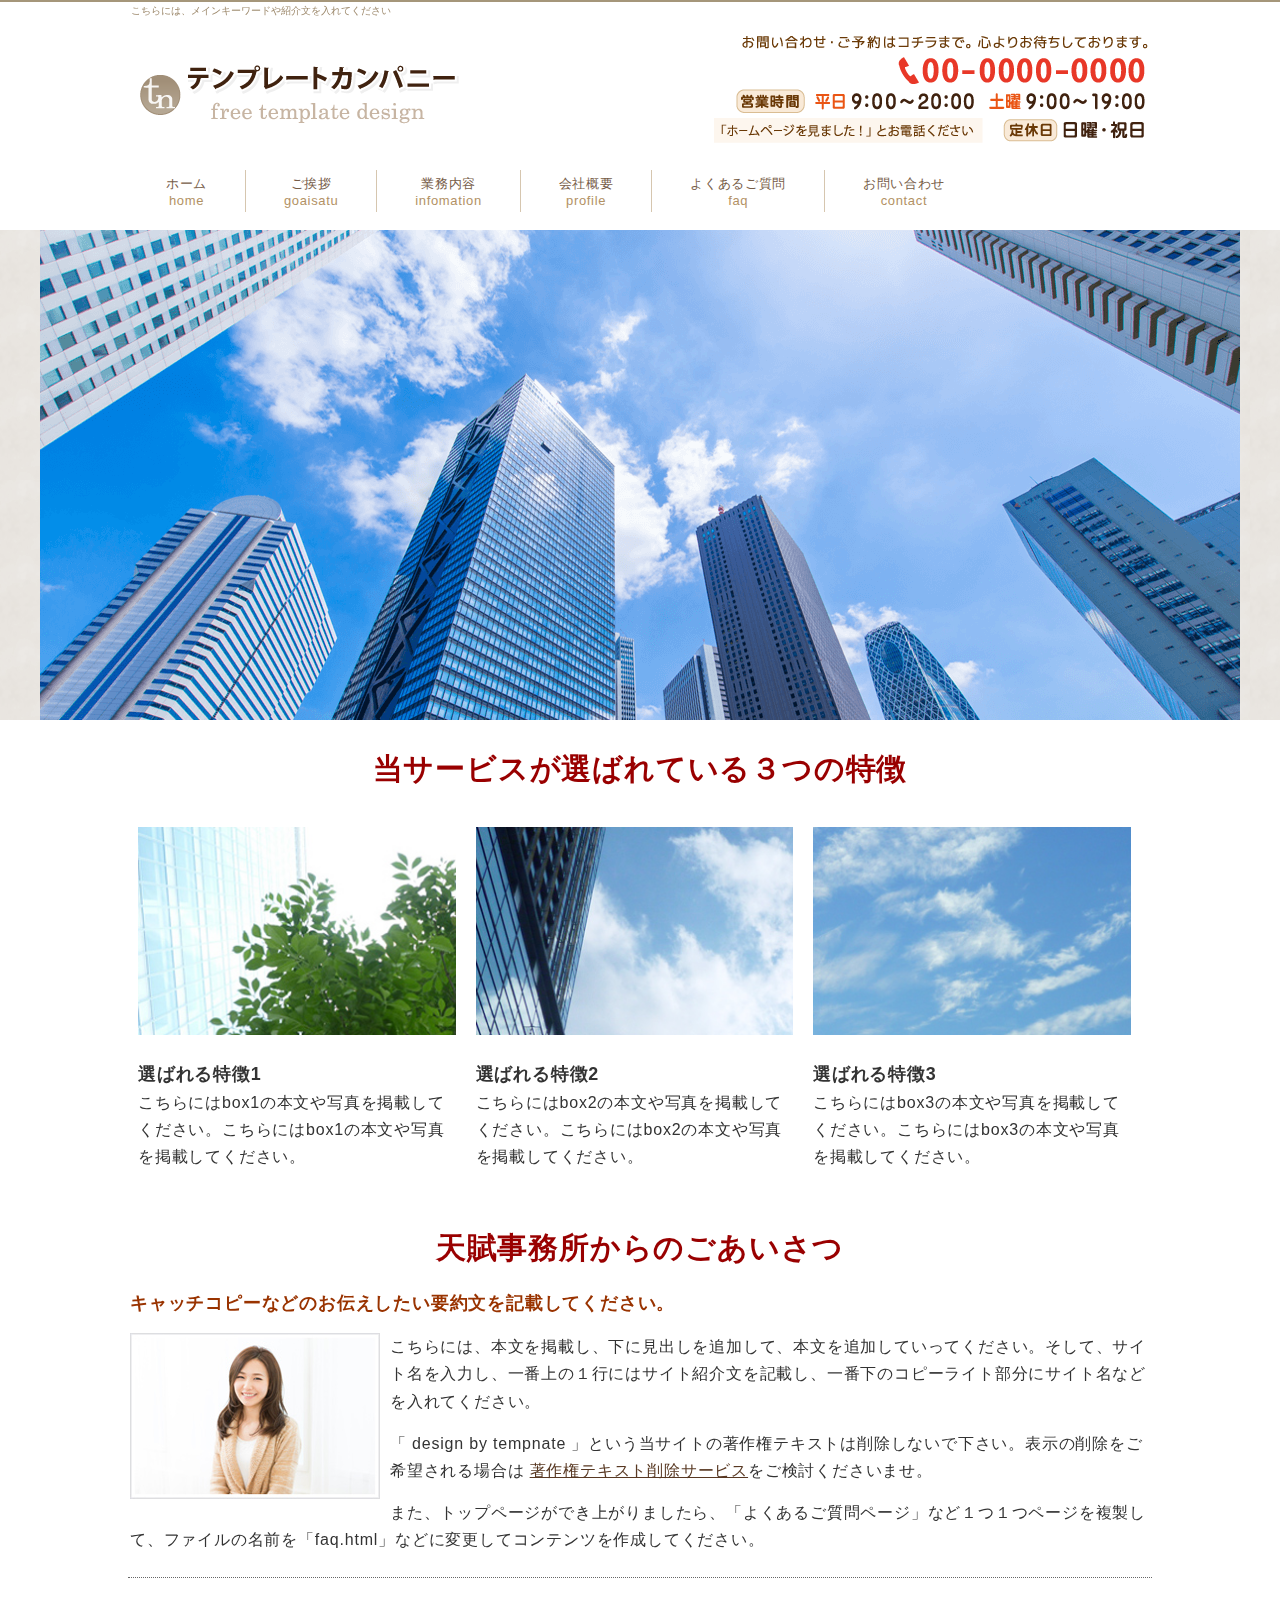
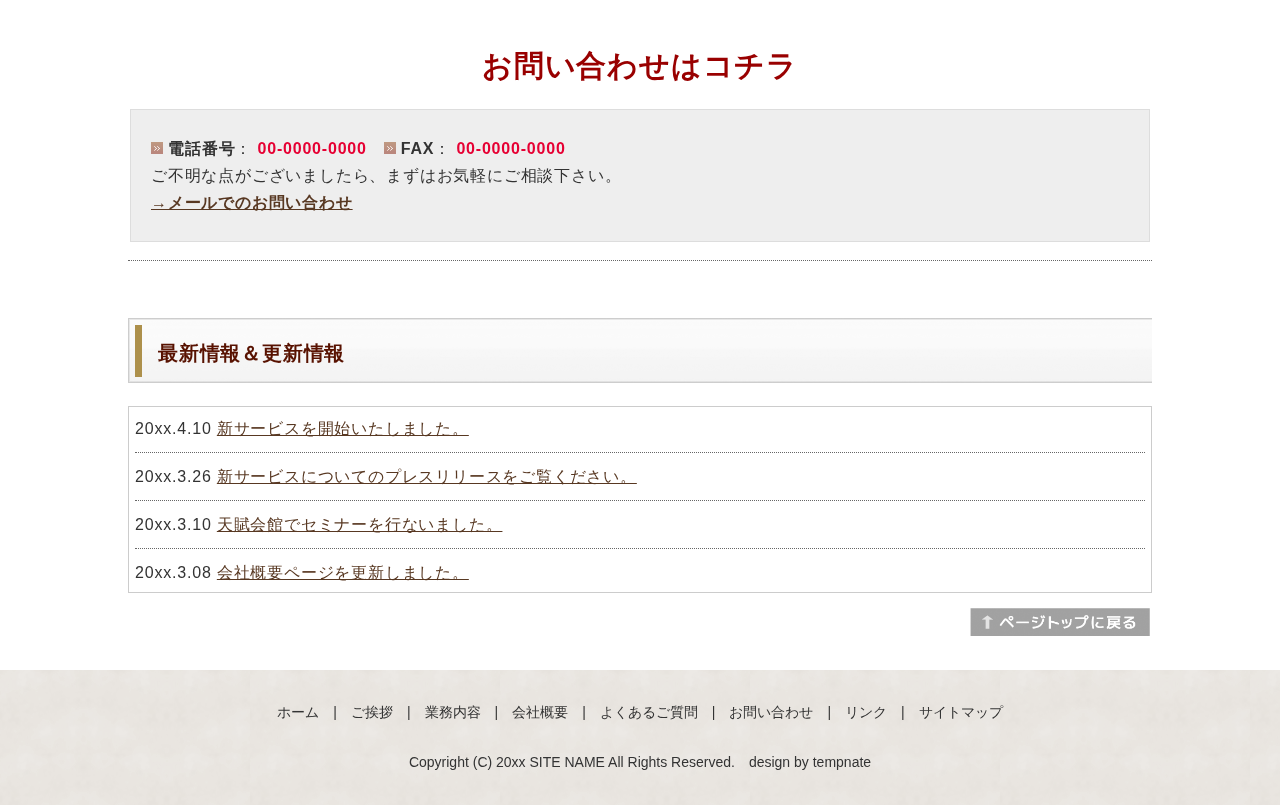
==== index.html @ eab0734a "初期状態" ====
<!DOCTYPE HTML>
<html lang="ja">
<head>
<meta charset="utf-8">
<meta http-equiv="X-UA-Compatible" content="IE=edge">
<title>ホームページ・タイトル</title>
<meta name="viewport" content="width=device-width">
<meta name="keywords" content="キーワード">
<meta name="description" content="紹介文">
<link rel="stylesheet" href="css/sp.css">
<link rel="stylesheet" href="css/pc.css">
<!--[if lt IE 9]>
<script src="js/html5.js"></script>
<script src="js/css3-mediaqueries.js"></script>
<![endif]-->

</head>

<body>

<!-- メイン -->

<div id="main">


<!-- ヘッダー -->

<div id="header">

<h1>こちらには、メインキーワードや紹介文を入れてください</h1>

  <div id="header_inner">
   <div id="h_logo"><h2><a href="index.html"><img src="img/logo.png" alt="サイト・タイトル"></a></h2></div>
   <div id="h_info"><img src="img/tel_img.png" alt="information"></div>
  </div>

</div>

<div id="header-menu">
  <ul class="clearfix">
    <li class="home"><a href="index.html">ホーム<br /><span class="sub">home</span></a></li>
    <li><a href="goaisatu.html">ご挨拶<br /><span class="sub">goaisatu</span></a></li>
    <li><a href="information.html">業務内容<br /><span class="sub">infomation</span></a></li>
    <li><a href="profile.html">会社概要<br /><span class="sub">profile</span></a></li>
    <li><a href="faq.html">よくあるご質問<br /><span class="sub">faq</span></a></li>
    <li><a href="contact.html">お問い合わせ<br /><span class="sub">contact</span></a></li>
   </ul>
</div>


<!-- メイン画像 ここから -->
<div id="header-img">
<img src="img/head_img.png" alt="head_img" class="main_photo">
</div>
<!-- メイン画像 ここまで -->




<!-- ヘッダー終わり -->


<!-- コンテンツ -->

<!-- メインコンテンツ -->

<div id="container">
  <div id="contents">




<h2>当サービスが選ばれている３つの特徴</h2>




<!-- ３コンテンツ・ボックス ここから -->

<div class="box">

 <div class="box1">
<p><img src="img/point01.jpg" alt="point01"></p>
<p><span class="b_big">選ばれる特徴1</span><br>
こちらにはbox1の本文や写真を掲載してください。こちらにはbox1の本文や写真を掲載してください。</p>
 </div>

 <div class="box2">
<p><img src="img/point02.jpg" alt="point02"></p>
<p><span class="b_big">選ばれる特徴2</span><br>
こちらにはbox2の本文や写真を掲載してください。こちらにはbox2の本文や写真を掲載してください。</p>
 </div>

 <div class="box3">
<p><img src="img/point03.jpg" alt="point03"></p>
<p><span class="b_big">選ばれる特徴3</span><br>
こちらにはbox3の本文や写真を掲載してください。こちらにはbox3の本文や写真を掲載してください。</p>
 </div>

</div>

<!-- ３コンテンツ・ボックス ここまで -->

<br>










<h2>天賦事務所からのごあいさつ</h2>


<p><span class="brown_big">キャッチコピーなどのお伝えしたい要約文を記載してください。</span></p>

<p><img class="picture" src="img/photo_01.jpg" alt="photo">
こちらには、本文を掲載し、下に見出しを追加して、本文を追加していってください。そして、サイト名を入力し、一番上の１行にはサイト紹介文を記載し、一番下のコピーライト部分にサイト名などを入れてください。</p>

<p>「 design by tempnate 」という当サイトの著作権テキストは削除しないで下さい。表示の削除をご希望される場合は <a href="http://tempnate.com/tinyd0+index.id+5.htm" rel="nofollow" target="_blank">著作権テキスト削除サービス</a>をご検討くださいませ。</p>

<p>また、トップページができ上がりましたら、「よくあるご質問ページ」など１つ１つページを複製して、ファイルの名前を「faq.html」などに変更してコンテンツを作成してください。<br class="clear"></p>

<hr class="line">

<p>&nbsp;</p>












<h2>お問い合わせはコチラ</h2>

<div class="gray_bg_contact">

<p><img src="img/icon.gif" alt="icon"> <b>電話番号</b>： <span class="red_b">00-0000-0000</span>　<img src="img/icon.gif" alt="icon"> 

<b>FAX</b>： <span class="red_b">00-0000-0000</span><br>
ご不明な点がございましたら、まずはお気軽にご相談下さい。<br>
<b><a href="contact.html">→メールでのお問い合わせ</a></b></p>

</div>

<hr class="line">

<p>&nbsp;</p>










<h2 class="page_title">最新情報＆更新情報</h2>

<div id="news">
20xx.4.10 <a href="#">新サービスを開始いたしました。</a><br>
<hr class="line">
20xx.3.26 <a href="#">新サービスについてのプレスリリースをご覧ください。</a><br>
<hr class="line">
20xx.3.10 <a href="#">天賦会館でセミナーを行ないました。</a><br>
<hr class="line">
20xx.3.08 <a href="#">会社概要ページを更新しました。</a><br>
<hr class="line">
</div>







<p class="back"><a href="#header"><img class="scroll" src="img/pagetop.png" alt="ページトップに戻る"></a></p>


  </div>

<!-- メインコンテンツ終わり -->

</div>

<!-- コンテンツ終わり -->

<!-- フッター -->

<div id="footer">
<a href="index.html">ホーム</a>　|　<a href="goaisatu.html">ご挨拶</a>　|　<a href="information.html">業務内容</a>　|　<a href="profile.html">会社概要</a>　|　<a href="faq.html">よくあるご質問</a>　|　<a href="contact.html">お問い合わせ</a>　|　<a href="link.html">リンク</a>　|　<a href="sitemap.html">サイトマップ</a>
<br>
<br>
Copyright (C) 20xx SITE NAME All Rights Reserved.　design by <a href="http://tempnate.com/" target="_blank">tempnate</a>
</div>

<!-- フッター終わり -->

</div>

<!-- メイン終わり -->

</body>
</html>
---- css/sp.css ----
@charset "UTF-8";


/*---------------------------- 共通部分 ----------------------------*/

html, body, header, nav, article, section, aside, footer,
div, span, p, h1, h2, h3, h4,
ul, ol, li, dl, dt, dd,
table, tr, th, td, tbody, thead, tfoot {
  margin: 0;
  padding: 0;
}

header, nav, article, section, aside, footer {
  display: block;
}

ol, ul {
  list-style: none;
}

img {
  max-width: 100%;
  height: auto;
  border: 0;
}

a:link {
  color: #583822;
}

a:visited {
  color: #583822;
}

a:hover {
  color: #765c47;
}

p {
  margin: 15px 0 15px 0;
  line-height: 1.7;
  letter-spacing: 0.05em;
}




/*---------------------------- スマートフォン向けのスタイル ----------------------------*/
@media only screen and (max-width: 679px) {


/*---------------------------- ページ全体の指定 ----------------------------*/

body {
  width: 100%;
  font: 87.5% 'ヒラギノ角ゴ pro W3', "Hiragino KaKu Gothic Pro", "メイリオ", Meiryo, Osaka, sans-serif;
  color: #333333;
  letter-spacing: 0.05em;
  -webkit-text-size-adjust: 100%;
}


/*---------- メイン ----------*/

#main {
  background-color: #ffffff;
}


/*---------- ヘッダー ----------*/

#header {
  width: 100%;
  height: auto;
  padding: 0 0 4px 0;
  line-height: 1.6;
}

#header h1 {
  display: none;
}


/*---------- ヘッダー内 ----------*/

#header #header_inner {
  margin: 0;
  padding: 2px;  /*-- 余白 --*/
  background-image: url(../img/back.png);  /*-- 背景色 --*/
}


/*----- 左 logo -----*/

#h_logo {
  width: 100%;
  padding: 0;
  text-align: center;
  color: #666666;
}

#h_logo h2 {
  padding: 4px 0 0 0;  /*-- logo 位置 --*/
  margin: 0;
}

#h_logo img {
  max-width: 80%;
  height: auto;
}

#h_logo a {
  color: #666666 !important;
  text-decoration: none;
  font-size: 1em;
}

#h_logo a:hover {
  color: #888888 !important;
  text-decoration: underline;
  font-size: 1em;
}


/*----- 右 info -----*/

#h_info {
  padding: 0 4px 4px 4px;
  text-align: center;
  border: 2px solid #f5f1ea;
}

#h_info p {
  line-height: 1.0;
}

#h_info a {
  color: #c9171e !important;
  text-decoration: none;
}

#h_info .tel {
  font-size: 1.21em;
  color: #c9171e;
  line-height: 1.0;
  font-weight: bold;
}

#h_info .tel a {
  font-size: 1.21em;
  color: #c9171e;
  line-height: 1.0;
  font-weight: bold;
}


/*---------- ヘッダーメニュー ----------*/

#header-menu {
  margin: 0 1px 4px 1px;
  border-top: 1px solid #d7d2c7;
  border-right: 1px solid #d7d2c7;
}

#header-menu ul {
  padding: 0;
}

#header-menu ul li {
  width: 50%;
  margin: 0;
  padding: 0;
  float: left;
  list-style: none;
  text-align: center;
}

#header-menu li a {
  width: 99.6%;
  font-size: 0.75em;
  padding: 10px 0 10px 0;
  display: block;
  line-height: 1.2;
  letter-spacing: 0.05em;
  color: #765c47 !important;
  text-decoration: none;
  border-left: 1px solid #d7d2c7;
  border-bottom: 1px solid #d7d2c7;
  background: #e2d0ab url(../img/head_menu_back_abase.gif) repeat-x;
}

#header-menu li a:hover {
  color: #765c47 !important;
  display: block;
  text-decoration: none;
  background: #f7f4ec url(../img/head_menu_back_hover.gif) repeat-x;
}

#header-menu li.home a {
  border-bottom: 1px solid #d7d2c7;
}

#header-menu span.sub {
  display: none;
}

.clearfix:after {
  content: "";
  display: block;
  clear: both;
  height: 0; 
  visibility: hidden;
}


/*---------- SP電話ボタン ----------*/

.phone p {
  line-height: 1.7;
}

.phone a {
  color: #c9171e !important;
  text-decoration: none;
}

span.tel {
  font-size: 1.42em;
  color: #c9171e;
  line-height: 1.6;
  font-weight: bold;
}


/*---------- メイン画像 ----------*/

#header-img {
  width: 100%;
  height: auto;
  margin: 10px 0 10px 0;
}

.main_photo {
  display: block;
  margin: 0 auto 0 auto;
}


/*---------- メインコンテンツ ----------*/

#container {
  padding: 0;
}


/*---------- コンテンツ ----------*/

#contents {
  padding: 13px 6px 25px 6px;
  font-size: 1em;
}

.article {
  margin: 0;
  padding: 0;
}

.section {
  margin: 0 0 20px 0;
  padding: 0 0 5px 0;
}

#contents #pannavi {
  margin: 0 0 5px 0;
  padding: 0 0 8px 0;
  font-size: 0.92em;
}

#contents h2 {
  height: auto !important;
  margin: 0 0 10px 0;
  padding: 13px 0 8px 16px;
  font-size: 18px;
  color: #54351f;
  border-top: solid 1px #a48b78;
  border-right: solid 2px #a48b78;
  border-bottom: solid 4px #8c826c;
  border-left: solid 2px #a48b78;
  background-image: none;
  background-color: #fffffe;
}


#contents h2.txt {
  margin: 0 0 7px 0;
  padding: 0;
  border: none;
  font-size: 1.28em;
  color: #54351f;
  background: none;
}

#contents h2.txt2 {
  margin: 0 0 7px 0;
  padding: 0;
  border: none;
  font-size: 1.28em;
  color: #54351f;
  background: none;
}

#contents h2.page_title {
  height: auto !important;
  margin: 0 0 18px 0;
  padding: 16px 0 12px 20px;
  line-height: 1.6;
  font-size: 20px;
  color: #581201;
  border-top: solid 1px #a48b78;
  border-right: solid 2px #a48b78;
  border-bottom: solid 2px #a48b78;
  border-left: solid 7px #a48b78;
  background-image: none;
  background-color: #fdfbf7;
}

#contents h2.white {
  height: auto;
  margin: 0 0 5px 0;
  padding: 5px 0 0 0;
  font-size: 20px;
  color: #990000;
  text-align: center;
  border: none;
  background: none;
}

#contents h3 {
  margin: 12px 3px 10px 3px;
  padding: 12px 10px 6px 12px;
  line-height: 1.6;
  font-size: 1.28em;
  color: #662200;
  border-top: solid 1px #dddddd;
  border-right: solid 1px #dddddd;
  border-bottom: solid 1px #966934;
  border-left: solid 5px #966934;
  background-color: #f9f2d5;
}


#contents h3.beta {
  margin: 12px 3px 10px 3px;
  padding: 10px 10px 8px 13px;
  line-height: 1.6;
  font-size: 1.28em;
  color: #fffffc;
  border-top: solid 1px #c85d15;
  border-right: solid 1px #c85d15;
  border-bottom: solid 1px #c85d15;
  border-left: solid 5px #c85d15;
  background: url(../img/h3_beta.gif) repeat-x;
}

#contents h3.point {
  margin: 10px 0 10px 0;
  padding: 8px 10px 6px 10px;
  line-height: 1.4;
  font-size: 1.28em;
  color: #e85922;
  border-top: solid 1px #888888;
  border-right: none;
  border-bottom: solid 4px #663300;
  border-left: none;
  background-image: url(../img/h3_point.gif) ;
}

#contents h3.gold,
#contents h3.gold02 {
  margin: 12px 3px 10px 3px;
  padding: 13px 10px 9px 16px;
  line-height: 1.6;
  font-size: 1.28em;
  color: #662200;
  border: none;
  background-image: none;
  background-color: #f1e7d1;
}

#contents h3.gray,
#contents h3.gray02 {
  margin: 12px 3px 10px 3px;
  padding: 13px 10px 9px 16px;
  line-height: 1.6;
  font-size: 1.28em;
  color: #662200;
  border: solid 1px #d9d1d1;
  background-image: none;
  background-color: #f1ecec;
}

#contents p {
  padding-right: 2px;
  padding-left: 2px;
  line-height: 1.6;
}


/*---------- ３コンテンツ・ボックス ----------*/

.box {
  width: 100%;
  text-align: center;
  margin: 0 auto 0 auto;
}

.box:after {
  content: "";
  display: block;
  clear: both;
}

.box1 {
  width: auto;
  padding: 4px;
  margin: 4px;
}

.box2 {
  width: auto;
  padding: 4px;
  margin: 4px;
}

.box3 {
  width: auto;
  padding: 4px;
  margin: 4px;
}


/*---------- 画像の回り込み ----------*/

img.picture {
  display: block;
  clear: both;
  margin: 20px auto 20px auto;
}

img.picture_r {
  display: block;
  clear: both;
  margin: 20px auto 20px auto;
}


/*---------- 表（テーブル） ----------*/

table.t01 {
  border: solid 1px #bbbbbb;
  border-collapse: collapse;
  padding: 4px;
}

td.t01 {
  padding: 4px;
  border: solid 1px #bbbbbb;
  border-collapse: collapse;
}

td.head {
  padding: 9px 6px 6px 15px;
  border: solid 1px #cccccc;
  border-collapse: collapse;
  background-image: url(../img/main_block_bg.gif);
}

td.t00 {
  padding: 4px;
}


table.table_line {
  width: 100%;
  border-collapse: collapse;
  border: solid 1px #bbbbbb;
  padding : 8px 4px 8px 4px;
}

td.table_head {
  border-collapse: collapse;
  border: solid 1px #bbbbbb;
  padding : 12px 8px 12px 8px;
  background-color: #fff8e3;
  width: 80px;
}

td.table_left {
  border-collapse: collapse;
  border: solid 1px #bbbbbb;
  padding : 8px 4px 8px 4px;
  background-color: #fff8e3;
  width: 30%;
}

td.table_right {
  border-collapse: collapse;
  border: solid 1px #bbbbbb;
  padding : 8px 4px 8px 4px;
  background-color: #ffffff;
  width: 70%;
}

td.table_line {
  width: auto;
  border-collapse: collapse;
  border: solid 1px #bbbbbb;
  padding: 12px 8px 12px 8px;
}


/*---------- 動画 ----------*/

.movie {
  position: relative;
  padding-bottom: 56.25%;
  padding-top: 30px;
  height: 0;
  overflow: hidden;
  margin-top: 20px;
  margin-bottom: 20px;
}

.movie iframe {
  position: absolute;
  top: 0;
  left: 0;
  width: 100%;
  height: 100%;
}


/*---------- Googleマップ ----------*/

.map {
  position: relative;
  padding-bottom: 75%; 
  height: 0;
  overflow: hidden;
}

.map iframe {
  position: absolute;
  top: 0;
  left: 0;
  padding: 6%;
  width: 88% !important;
  height: 100% !important;
}


/*---------- フッター ----------*/

#footer {
  width: auto;
  padding: 20px 10px 20px 10px;
  color: #333333;
  line-height: 1.7;
  text-align: center;
  background-color: #e8e4df;
}

#footer p {
  padding: 10px;
  color: #555555;
}

#footer a {
  color: #555555 !important;
}

#footer a:hover {
  color: #777777 !important;
}

#footer a:visited {
  color: #555555;
}

#footer small {
  padding: 10px;
  font-size: 0.92em;
  color: #555555;
}

#footer small a {
  color: #555555 !important;
  text-decoration: none;
}

#footer small a:hover {
  color: #777777 !important;
  text-decoration: underline;
}

#footer small a:visited {
  color: #555555;
  text-decoration: none;
}

}
---- css/pc.css ----
@charset "UTF-8";


/*---------------------------- PC向けのスタイル ----------------------------*/
@media print, screen and (min-width: 680px) {


/*---------- ページ全体の指定 ----------*/

body {
  width: 100%;
  font-family: "ヒラギノ角ゴ Pro W3", "Hiragino Kaku Gothic Pro", "メイリオ", Meiryo, Osaka, "MS P ゴシック", "MS P Gothic", sans-Serif;
  margin: 0;
  padding: 0;
  font-size: 16px;
  color: #333333;
  background-color: #ffffff;
  -webkit-text-size-adjust: none;
}

.img_a {
  display: block;
}

.img_b {
  display: none;
}


/*---------- メイン ----------*/

#main {
  width: 100%;
  overflow: hidden;
  margin: 0 auto 0 auto;
  padding: 0;
  text-align: center;
  background-color: #ffffff;
}


/*---------- ヘッダー ----------*/

#header {
  width: 100%;
  margin: 0 auto 0 auto;
  border-top: solid 2px #a5967a;
}

#header h1 {
  margin: 0 auto 0 auto;
  width: 1024px;
  padding: 2px 0 0 5px;
  font-weight: normal;
  text-align: left;
  font-size: 10px;
  color: #9d896c;
}


/*---------- ヘッダー内 ----------*/

#header #header_inner {
  width: 1024px;
  height: 130px;  /*-- 高さ --*/
  padding: 4px 0 4px 0;  /*-- 余白 --*/
  margin: 0 auto 0 auto;
}


/*----- 左 logo -----*/

#h_logo {
  padding: 0;
  text-align: left;
  font-size: 14px;
  color: #444444;
  line-height: 1.5;
  text-decoration: none;
  float: left;
}

#h_logo h2 {
  margin: 0;
  padding: 24px 0 0 0px;  /*-- logo 位置 --*/
  text-align: left;
  font-size: 20px;
  color: #444444;
  letter-spacing: 0.05em;
}

#h_logo a {
  font-size: 22px;
  color: #666666;
  text-decoration: none;
}

#h_logo a:hover {
  font-size: 22px;
  color: #888888;
  text-decoration: none;
}


/*----- 右 info -----*/

#h_info{
  margin: 0;
  padding: 8px 0 0 0;  /*-- info画像 位置 --*/
  text-align: right;
  font-size: 16px;
  color: #555555;
  line-height: 1.8;
  text-decoration: none;
  float: right;
}

#h_info p{
  margin: 0;
  padding: 3px;
  text-align: left;
  font-size: 14px;
  color: #444444;
  letter-spacing: 0.05em;
}

#h_info a{
  font-size: 13px;
  color: #333333;
  text-decoration: none;
}

#h_info a:hover{
  font-size: 13px;
  color: #666666;
  text-decoration: none;
}

span.tel {
  font-size: 1.42em;
  color: #c9171e;
  line-height: 1.6;
  font-weight: bold;
}


/*---------- ヘッダーメニュー ----------*/

#header-menu {
  clear: both;
  width: 100%;
  margin: 6px 0 0 0;
  padding: 0;
  height: 56px;
  text-align: left;
}

#header-menu ul {
  width: 1024px;
  text-align: left;
  margin: 0 auto 0 auto;
  padding: 0;
}

#header-menu li {
  display: inline;
  list-style-type: none;
  float: left;
  color: #ffffff;
}

#header-menu li a {
  font-size: 13px;
  color: #765c47;
  text-align: center;
  display: block;
  line-height: 1.3;
  letter-spacing: 0.05em;
  border-left: solid 1px #d6c6af;
  text-decoration: none;
  margin-top: 8px;
  padding: 6px 38px 2px 38px;
}

#header-menu li a:hover {
  color: #765c47;
  background-color: #f7f4ec;
}

#header-menu li.home a {
  padding: 6px 38px 2px 38px;
  border-left: none;
}

#header-menu span.sub {
  color: #b29164;
}

.clearfix:after {
  content: "";
  display: block;
  clear: both;
  height: 0; 
  visibility: hidden;
}


/*---------- SP電話ボタン ----------*/

.phone {
  display: none;
}


/*---------- メイン画像 ----------*/

#header-img {
  width: 100%;
  margin: 12px 0 12px 0;
  text-align: center;
  background-image: url(../img/head_img_bg.png);
}

.main_photo {
  display: block;
  margin: 0 auto 0 auto;
}


/*---------- コンテンツ ----------*/

#container {
  width: 1024px;
  margin: 0 auto 0 auto;
  overflow: hidden;
  padding: 6px 0 10px 0;
}


/*---------- メインコンテンツ ----------*/

#contents {
  float: right;
  margin: 0;
  padding: 0;
  font-size: 16px;
  width: 1024px;
  letter-spacing: 0.05em;
  text-align: left;
  line-height: 1.7;
}

#contents #pannavi {
  margin: 0 0 6px 0;
  padding: 0 0 8px 0;
  font-size: 15px;
}

#contents #pannavi a {
  font-size: 15px;
}

#contents h2 {
  height: auto;
  margin: 0 0 14px 0;
  padding: 5px 0 0 0;
  font-size: 30px;
  color: #990000;
  text-align: center;
}

#contents h2.page_title {
  margin: 0 0 18px 0;
  padding: 18px 0 18px 30px !important;
  line-height: 1.7;
  font-size: 20px;
  color: #581201;
  border: none;
  text-align: left;
  background-image: url(../img/page_title.gif);
  background-repeat: no-repeat;
}

#contents h2.txt {
  height: auto;
  margin: 0 0 7px 0;
  padding: 0;
  border: none;
  font-size: 16px;
  color: #54351f;
  background: none;
}

#contents h3 {
  margin: 12px 3px 10px 3px;
  padding: 15px 10px 10px 18px;
  line-height: 1.4;
  font-size: 17px;
  color: #54351f;
  border-top: solid 1px #dddddd;
  border-right: solid 1px #dddddd;
  border-bottom: solid 1px #966934;
  border-left: solid 5px #966934;
  background-color: #f9f2d5;
}

#contents h3.beta {
  margin: 12px 2px 10px 2px;
  padding: 14px 10px 12px 16px;
  line-height: 1.4;
  font-size: 18px;
  color: #fffffc;
  border: none;
  background-image: url(../img/h3_beta.gif);
  background-repeat: no-repeat;
}

#contents h3.point {
  margin: 10px 0 10px 0;
  padding: 10px 10px 8px 10px;
  line-height: 1.4;
  font-size: 18px;
  color: #882200;
  border-top: solid 1px #999999;
  border-right: solid 1px #bbbbbb;
  border-bottom: solid 4px #663300;
  border-left: solid 1px #bbbbbb;
  background-image: url(../img/h3_point.gif);
  background-repeat: repeat-x;
}

#contents h3.gold {
  height: 41px;
  margin: 12px 2px 10px 2px;
  padding: 14px 10px 0 18px;
  line-height: 170%;
  font-size: 19px;
  text-align: left;
  color: #662200;
  border: none;
  background-image: url(../img/h3_gold.gif);
  background-repeat: no-repeat;
}

#contents h3.gold02 {
  height: 71px;
  margin: 12px 2px 10px 2px;
  padding: 14px 2px 0 18px;
  line-height: 170%;
  font-size: 18px;
  text-align: left;
  color: #662200;
  border: none;
  background-image: url(../img/h3_gold02.gif);
  background-repeat: no-repeat;
}

#contents h3.gray {
  height: 41px;
  margin: 12px 2px 10px 2px;
  padding: 14px 10px 0 18px;
  line-height: 170%;
  font-size: 19px;
  text-align: left;
  color: #662200;
  border: none;
  background-image: url(../img/h3_gray.gif);
  background-repeat: no-repeat;
}

#contents h3.gray02 {
  height: 71px;
  margin: 12px 2px 10px 2px;
  padding: 14px 2px 0 18px;
  line-height: 170%;
  font-size: 18px;
  text-align: left;
  color: #662200;
  border: none;
  background-image: url(../img/h3_gray02.gif);
  background-repeat: no-repeat;
}

#contents p {
  margin: 15px 0 15px 0;
  padding: 0 2px 0 2px;
  line-height: 1.7;
  font-size: 16px;
}


/*---------- ３コンテンツ・ボックス ----------*/

.box {
  width: 100%;
  margin: 0 auto 0 auto;
}

.box:after {
  content: "";
  display: block;
  clear: both;
}

.box1 {
  float: left;
  width: 31.4%;
  padding: 4px;
  margin: 0 4px 0 4px;
}

.box2 {
  float: left;
  width: 31.4%;
  padding: 4px;
  margin: 0 4px 0 4px;
}

.box3 {
  float: left;
  width: 31.4%;
  padding: 4px;
  margin: 0 4px 0 4px;
}


/*---------- 画像の回り込み ----------*/

img.picture {
  margin: 0 10px 10px 0;
  float: left;
}

img.picture_r {
  margin: 0 5px 10px 10px;
  float: right;
}


/*---------- 表（テーブル） ----------*/

table.t01 {
  width: 530px;
  padding: 4px;
  border: solid 1px #cccccc;
  border-collapse: collapse;
}

td.t01 {
  padding: 10px;
  border-collapse: collapse;
}

td.head {
  padding: 9px 6px 6px 15px;
  border: solid 1px #cccccc;
  border-collapse: collapse;
  background-image: url(../img/main_block_bg.gif);
}

td.t00 {
  padding: 4px;
}


table.table_line {
  border-collapse: collapse;
  border: solid 1px #999999;
  width: 100%;
}

td.table_head {
  border-collapse: collapse;
  border: solid 1px #999999;
  padding: 12px 14px 8px 14px;
  background-color: #fff8e3;
  width: 100px;
}

td.table_left {
  border-collapse: collapse;
  border: solid 1px #999999;
  padding: 12px 14px 8px 14px;
  width: auto;
  background-color: #fff8e3;
}

td.table_right {
  border-collapse: collapse;
  border: solid 1px #999999;
  padding: 12px 14px 8px 14px;
  width: 680px;
  background-color: #ffffff;
}

td.table_line {
  border-collapse: collapse;
  border: solid 1px #999999;
  padding: 12px 14px 8px 14px;
  width: auto;
}


/*---------- フッター ----------*/

#footer {
  clear: both;
  width: 100%;
  margin: 0;
  padding: 30px 0 30px 0;
  text-align: center;
  font-size: 14px;
  color: #333333;
  line-height: 1.8;
  background-image: url(../img/head_img_bg.png);
}

#footer a {
  color: #333333;
  font-size: 14px;
  text-decoration: none;
}

#footer a:hover {
  color: #555555;
  text-decoration: none;
}

}




/*---------------------------- タブレット向けのスタイル ----------------------------*/
@media print, screen and (min-width:680px) and (max-width:920px) {


/*---------- メイン ----------*/

#main {
  min-width: 1024px;
}

}




/*---------------------------- 共通部分（コンテンツ） ----------------------------*/


/*---------- 見出しタイトル装飾 ----------*/

#contents h3.white {
  margin: 20px 4px 20px 4px;
  padding: 10px 0 6px 0;
  line-height: 1.6;
  color: #792b04;
  border-top: none;
  border-right: none;
  border-bottom: solid 2px #aaaaaa;
  border-left: none;
  background-color: #ffffff;
  background-image: none;
}

#contents h4.memo {
  margin: 12px 0 10px 0;
  padding: 15px 10px 11px 16px;
  line-height: 1.4;
  color: #df5f08;
  border-bottom: solid 1px #df5f08;
  border-left: solid 5px #df5f08;
  background-color: #fbe8d3;
}

#contents h4.memo_w {
  margin: 12px 0 10px 0;
  padding: 16px 10px 10px 16px;
  line-height: 1.4;
  color: #54351f;
  background-color: #fff8ee;
}

#contents h4.border {
  height: 34px;
  margin: 10px 0 15px 0;
  padding: 10px 10px 0 4px;
  line-height: 1.4;
  color: #e85922;
  border-top: none;
  border-right: none;
  border-bottom: solid 3px #966934;
  border-left: none;
  background-color: #ffffff;
}


/*---------- メインコンテンツ ----------*/

img.line {
  margin: 0 8px 4px 0;
  vertical-align: middle;
}

img.head_photo {
  margin: 0 0 16px 0;
}

hr.line {
  margin: 0 0 10px 0;
  padding: 2px 0 6px 0;
  border: 0;
  border-bottom: dotted 1px #666666;
}

#news {
  height: 170px;
  overflow: auto;
  line-height: 1.8;
  padding: 8px 6px 7px 6px;
  margin: 12px 0 7px 0;
  border: solid 1px #cccccc;
  background-color: #ffffff;
}

p.back {
  margin: 0;
  padding: 0 5px 0 0;
  text-align: right;
}


/*---------- 画像の回り込み ----------*/

img.picture_le {
  margin: 0 10px 10px 0;
  float: left;
}

img.picture_ri {
  margin: 0 5px 10px 10px;
  float: right;
}

br.clear {
  display: block;
  clear: both;
}


/*---------- コンテンツ枠装飾 ----------*/

.gray_bg {
  margin: 18px 0 18px 0;
  padding: 2px 18px 2px 18px;
  line-height: 1.8;
  letter-spacing: 0.05em;
  border-top: solid 1px #dddddd;
  border-right: solid 1px #dddddd;
  border-bottom: solid 1px #dddddd;
  border-left: solid 1px #dddddd;
  background-color: #eeeeee;
}

.gray_bg p {
  padding: 3px;
  line-height: 1.7;
  letter-spacing: 0.05em;
}

.brown_bg {
  margin: 18px 2px 18px 2px;
  padding: 2px 8px 2px 18px;
  line-height: 1.8;
  letter-spacing: 0.05em;
  border-top: solid 1px #dddddd;
  border-right: solid 1px #dddddd;
  border-bottom: solid 1px #dddddd;
  border-left: solid 1px #dddddd;
  background-color: #f8f4e6;
}

.pink_bg {
  margin: 18px 2px 18px 2px;
  padding: 2px 8px 2px 18px;
  line-height: 1.8;
  letter-spacing: 0.05em;
  border-top: solid 1px #dddddd;
  border-right: solid 1px #dddddd;
  border-bottom: solid 1px #dddddd;
  border-left: solid 1px #dddddd;
  background-color: #fdeee6;
}

.green_bg {
  margin: 18px 2px 18px 2px;
  padding: 2px 8px 2px 18px;
  line-height: 1.8;
  letter-spacing: 0.05em;
  border-top: solid 1px #dddddd;
  border-right: solid 1px #dddddd;
  border-bottom: solid 1px #dddddd;
  border-left: solid 1px #dddddd;
  background-color: #f0f6da;
}

.blue_bg {
  margin: 18px 2px 18px 2px;
  padding: 2px 8px 2px 18px;
  line-height: 1.8;
  letter-spacing: 0.05em;
  border-top: solid 1px #dddddd;
  border-right: solid 1px #dddddd;
  border-bottom: solid 1px #dddddd;
  border-left: solid 1px #dddddd;
  background-color: #ebf6f7;
}

.info_bg {
  margin: 18px 2px 18px 2px;
  padding: 2px 8px 2px 18px;
  line-height: 1.8;
  letter-spacing: 0.05em;
  background-color: #fff8e3;
}

.point_bg {
  margin: 10px 2px 10px 2px;
  padding: 2px 5px 2px 15px;
  line-height: 1.8;
  letter-spacing: 0.05em;
  border: solid 1px #dfcf98;
  background-color: #fcfbf9;
}

.pale_bg {
  margin: 18px 2px 18px 2px;
  padding: 8px;
  line-height: 1.8;
  letter-spacing: 0.05em;
  background-color: #fffedf;
}

.message_bg {
  margin: 18px 2px 18px 2px;
  padding: 2px 8px 2px 18px;
  line-height: 1.8;
  letter-spacing: 0.05em;
  background-color: #fff8e3;
  background-image: url(../img/message.png);
  background-repeat: no-repeat;
}

.memo_bg {
  margin: 8px 0 18px 0;
  padding: 6px 18px 6px 18px;
  line-height: 1.8;
  letter-spacing: 0.05em;
  background-color: #faf2e2;
}

.memo_w_bg {
  margin: 8px 0 12px 0;
  padding: 6px 18px 6px 18px;
  line-height: 1.8;
  letter-spacing: 0.05em;
  background-color: #fff8ee;
}

.koe_bg {
  margin: 0;
  padding: 0;
}

.koe_beta_bg {
  margin: 8px 0 8px 0;
  padding: 2px 10px 2px 10px;
  line-height: 1.8;
  letter-spacing: 0.05em;
  background-color: #7e6a41;
}

.check_bg {
  margin: 8px 0 18px 0;
  padding: 2px 18px 2px 18px;
  line-height: 1.7;
  letter-spacing: 0.05em;
  color: #6c4e1f;
  border: solid 6px #ded0b2;
  background-color: #faf1e3;
}

.check_bg p {
  margin: 18px 0 18px 0;
  padding: 0 2px 0 2px;
  line-height: 1.7;
  color: #6c4e1f;
}

.banner_bg {
  margin: 3px 0 10px 0;
  padding: 10px 10px 10px 14px;
  border-top: solid 3px #dec58e;
  border-right: solid 3px #dec58e;
  border-bottom: solid 3px #dec58e;
  border-left: solid 3px #dec58e;
  background-color: #fff8e3;
}

.waku_bg {
  margin: 14px 2px 14px 2px;
  padding: 2px 8px 2px 10px;
  line-height: 1.8;
  letter-spacing: 0.05em;
  border-top: solid 10px #f1eae0;
  border-right: solid 6px #f1eae0;
  border-bottom: solid 10px #f1eae0;
  border-left: solid 6px #f1eae0;
}

.waku_gray_bg {
  margin: 14px 2px 14px 2px;
  padding: 6px 14px 2px 14px;
  line-height: 1.8;
  letter-spacing: 0.05em;
  border-top: solid 2px #dddddd;
  border-right: solid 2px #dddddd;
  border-bottom: solid 2px #dddddd;
  border-left: solid 2px #dddddd;
  background-color: #fcfbf9;
}

#contents .waku_tone_bg {
  margin: 14px 2px 14px 2px;
  padding: 2px 8px 2px 10px;
  line-height: 1.8;
  letter-spacing: 0.05em;
  border-top: solid 10px #f1eae0;
  border-right: solid 6px #f1eae0;
  border-bottom: solid 10px #f1eae0;
  border-left: solid 6px #f1eae0;
  background-color: #fffcf7;
}

.waku_gold_bg {
  margin: 14px 2px 14px 2px;
  padding: 2px 6px 2px 8px;
  line-height: 1.8;
  letter-spacing: 0.05em;
  border-top: solid 5px #f0ddb2;
  border-right: solid 5px #f0ddb2;
  border-bottom: solid 5px #f0ddb2;
  border-left: solid 5px #f0ddb2;
  background-color: #fff8e3;
}

.gray_bg_contact {
  margin: 18px 2px 10px 2px;
  padding: 10px 8px 10px 18px;
  line-height: 1.7;
  letter-spacing: 0.05em;
  border-top: solid 1px #dddddd;
  border-right: solid 1px #dddddd;
  border-bottom: solid 1px #dddddd;
  border-left: solid 1px #dddddd;
  background-color: #eeeeee;
}

.gray_bg_contact p {
  margin: 0;
  padding: 3px 0 3px 0;
  line-height: 1.7;
}


/*---------- 文字装飾 ----------*/

span.big {
  font-size: 1.12em;
  line-height: 1.9;
}

span.b_big {
  font-weight: bold;
  font-size: 1.12em;
  line-height: 1.7;
}

span.b_big_x {
  font-weight: bold;
  font-size: 1.25em;
  line-height: 1.7;
}

span.check {
  font-weight: bold;
  font-size: 1.12em;
  line-height: 1.7;
  color: #555555;
}

span.red {
  color: #e60033;
}

span.red_x {
  color: #e60033;
  font-size: 1.12em;
  line-height: 1.7;
}

span.red_b {
  color: #e60033;
  font-weight: bold;
  line-height: 1.7;
}

span.red_big {
  color: #e60033;
  font-weight: bold;
  font-size: 1.12em;
  line-height: 1.7;
}

span.red_big_x {
  color: #e60033;
  font-weight: bold;
  font-size: 1.25em;
  line-height: 1.7;
}

span.brown {
  color: #993300;
}

span.brown_b {
  color: #993300;
  font-weight: bold;
}

span.brown_x {
  color: #993300;
  font-size: 1.12em;
  line-height: 1.7;
}

span.brown_b {
  color: #993300;
  font-weight: bold;
  line-height: 1.7;
}

span.brown_big {
  color: #993300;
  font-weight: bold;
  font-size: 1.12em;
  line-height: 1.7;
}

span.brown_big_x {
  color: #993300;
  font-weight: bold;
  font-size: 1.25em;
  line-height: 1.7;
}

span.blue {
  color: #007bbb;
}

span.blue_b {
  color: #007bbb;
  font-weight: bold;
  line-height: 1.7;
}

span.blue_big {
  color: #007bbb;
  font-weight: bold;
  font-size: 1.12em;
  line-height: 1.7;
}

span.pink {
  color: #c53d43;
}

span.pink_b {
  color: #c53d43;
  font-weight: bold;
  line-height: 1.7;
}

span.pink_big {
  color: #c53d43;
  font-weight: bold;
  font-size: 1.12em;
  line-height: 1.7;
}

span.orange {
  color: #e85922;
  line-height: 1.7;
}

span.orange_b {
  color: #e85922;
  font-weight: bold;
  line-height: 1.7;
}

span.orange_big {
  color: #e85922;
  font-weight: bold;
  font-size: 1.12em;
  line-height: 1.7;
}

span.orange_big_x {
  color: #e85922;
  font-weight: bold;
  font-size: 1.25em;
  line-height: 1.7;
}

span.green {
  color: #00ae4f;
}

span.green_b {
  color: #688119;
  font-weight: bold;
  line-height: 1.7;
}

span.green_big {
  color: #688119;
  font-weight: bold;
  font-size: 1.12em;
  line-height: 1.7;
}

span.mark {
  padding: 2px 2px 0 2px;
  color: #54351f;
  line-height: 1.7;
  background-color: #fdfaab;
}

span.mark_b {
  padding: 2px 2px 0 2px;
  color: #54351f;
  line-height: 1.7;
  font-weight: bold;
  background-color: #fdfaab;
}

span.mark_big {
  padding: 2px 2px 0 2px;
  color: #54351f;
  font-size: 1.12em;
  line-height: 1.7;
  font-weight: bold;
  background-color: #fdfaab;
}

 span.mark_red {
  padding: 2px 2px 0 2px;
  color: #e60033;
  line-height: 1.7;
  background-color: #fdfaab;
}

span.mark_red_b {
  padding: 2px 2px 0 2px;
  color: #e60033;
  font-weight: bold;
  line-height: 1.7;
  background-color: #fdfaab;
}

span.mark_brown {
  padding: 2px 2px 0 2px;
  color: #993300;
  line-height: 1.7;
  background-color: #fdfaab;
}

span.mark_brown_b {
  padding: 2px 2px 0 2px;
  color: #993300;
  font-weight: bold;
  line-height: 1.7;
  background-color: #fdfaab;
}


/*---------- サイドエリア ----------*/

#menu hr.line {
  margin: 0;
  padding: 2px 0 6px 0;
  border: 0;
  border-bottom: dotted 1px #666666;
}


/*---------- トップに戻る ----------*/

.menu_back p.back {
  margin: 6px 0 0 0;
  padding: 0 5px 0 0;
  text-align: right;
}

.scroll {
  width: 180px;
  height: 28px;
}
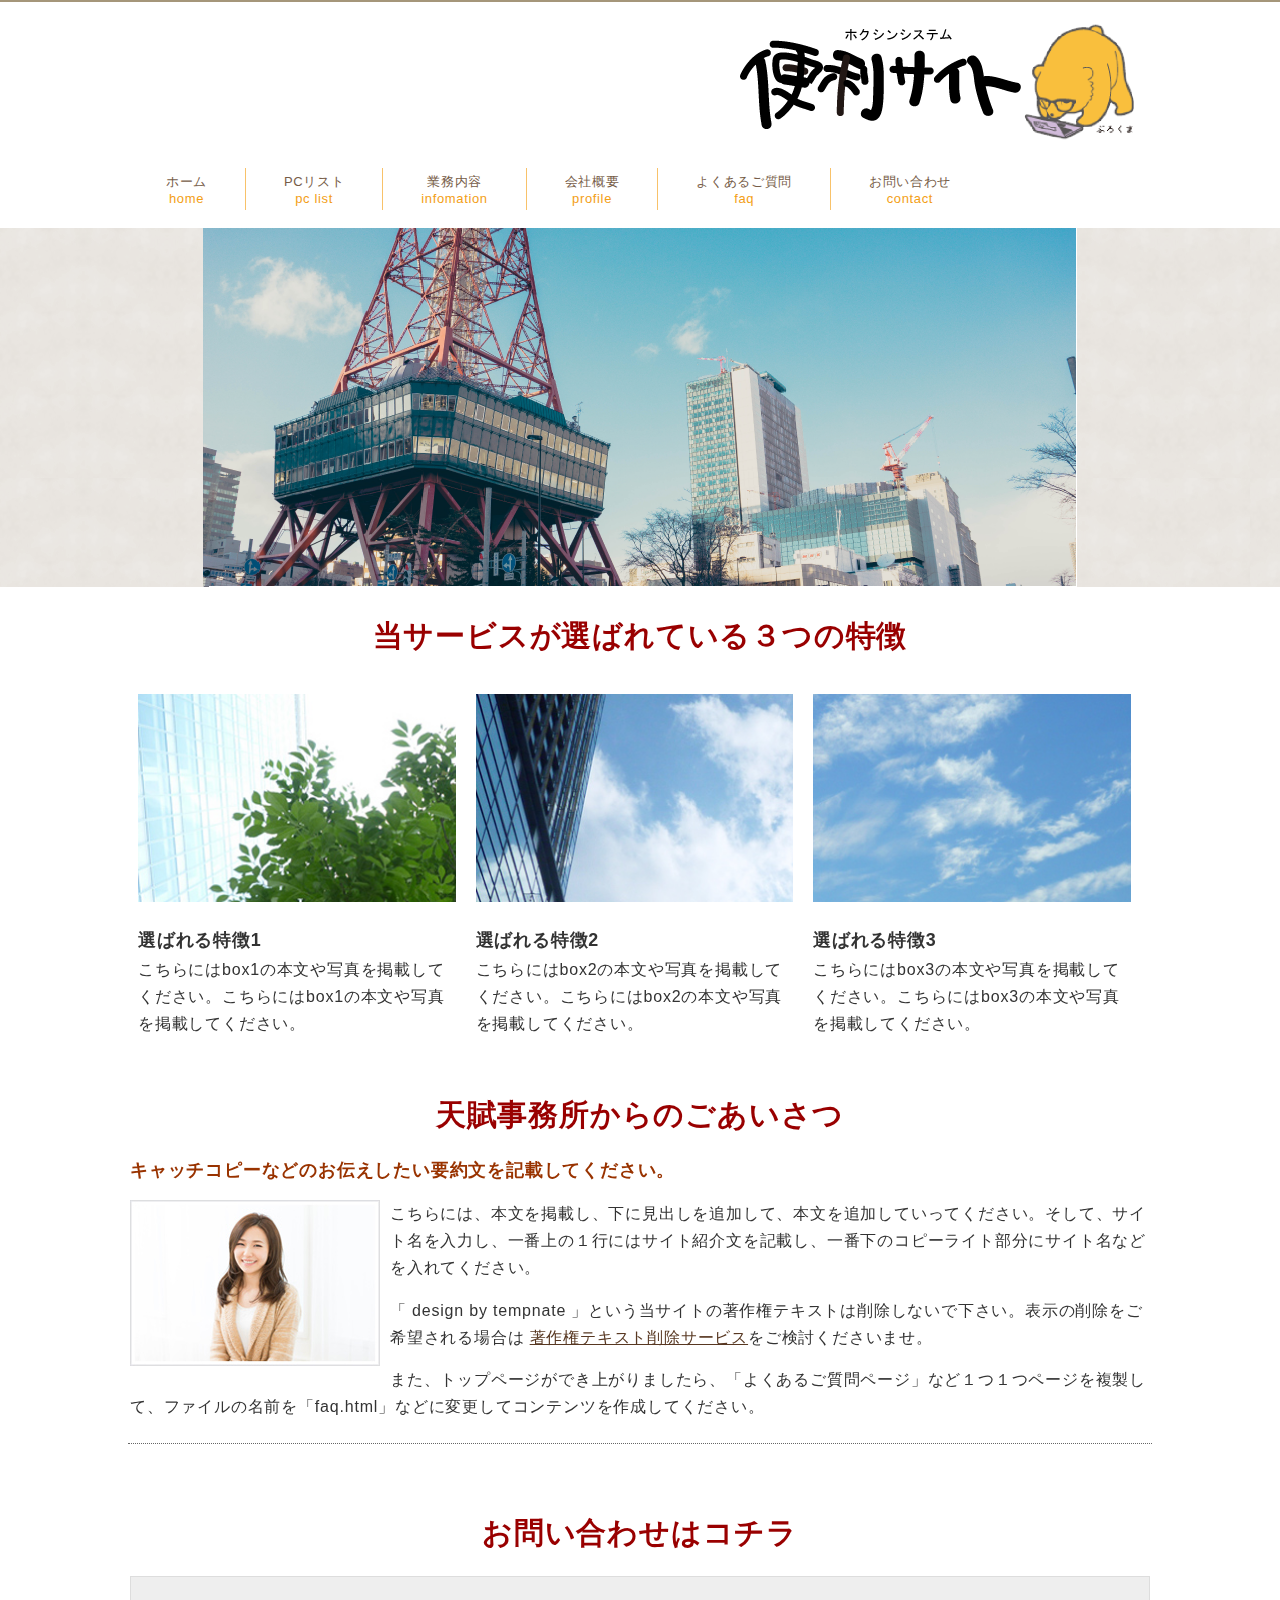
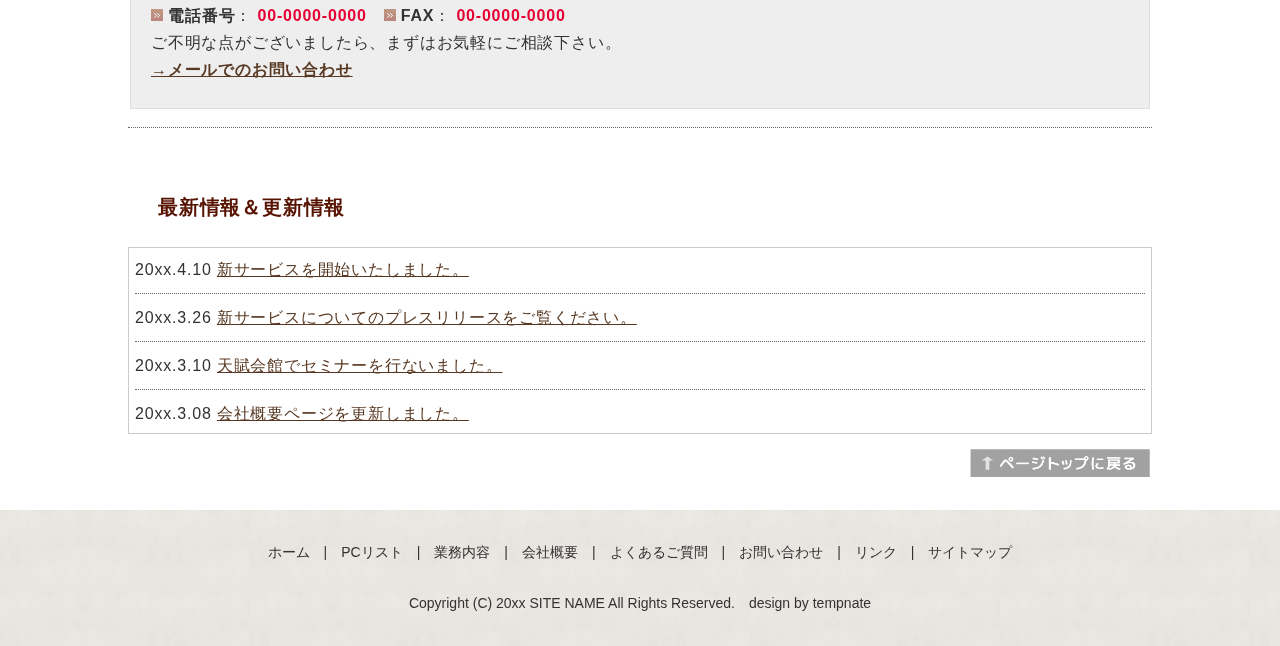
==== commit 387903ea: "pcリスト及びヘッダー画像変更" ====
--- a/index.html
+++ b/index.html
@@ -27,10 +27,10 @@
 
 <div id="header">
 
-<h1>こちらには、メインキーワードや紹介文を入れてください</h1>
+<!-- <h1>こちらには、メインキーワードや紹介文を入れてください</h1> -->
 
   <div id="header_inner">
-   <div id="h_logo"><h2><a href="index.html"><img src="img/logo.png" alt="サイト・タイトル"></a></h2></div>
+   <!-- <div id="h_logo"><h2><a href="index.html"><img src="img/logo.png" alt="サイト・タイトル"></a></h2></div> -->
    <div id="h_info"><img src="img/tel_img.png" alt="information"></div>
   </div>
 
@@ -39,7 +39,7 @@
 <div id="header-menu">
   <ul class="clearfix">
     <li class="home"><a href="index.html">ホーム<br /><span class="sub">home</span></a></li>
-    <li><a href="goaisatu.html">ご挨拶<br /><span class="sub">goaisatu</span></a></li>
+    <li><a href="goaisatu.html">PCリスト<br /><span class="sub">pc list</span></a></li>
     <li><a href="information.html">業務内容<br /><span class="sub">infomation</span></a></li>
     <li><a href="profile.html">会社概要<br /><span class="sub">profile</span></a></li>
     <li><a href="faq.html">よくあるご質問<br /><span class="sub">faq</span></a></li>
@@ -48,11 +48,13 @@
 </div>
 
 
+
+
 <!-- メイン画像 ここから -->
 <div id="header-img">
-<img src="img/head_img.png" alt="head_img" class="main_photo">
-</div>
-<!-- メイン画像 ここまで -->
+  <img src="img/head_img_slim.png" alt="head_img_slim" class="main_photo">
+  </div>
+  <!-- メイン画像 ここまで -->
 
 
 
@@ -197,7 +199,7 @@
 <!-- フッター -->
 
 <div id="footer">
-<a href="index.html">ホーム</a>　|　<a href="goaisatu.html">ご挨拶</a>　|　<a href="information.html">業務内容</a>　|　<a href="profile.html">会社概要</a>　|　<a href="faq.html">よくあるご質問</a>　|　<a href="contact.html">お問い合わせ</a>　|　<a href="link.html">リンク</a>　|　<a href="sitemap.html">サイトマップ</a>
+<a href="index.html">ホーム</a>　|　<a href="goaisatu.html">PCリスト</a>　|　<a href="information.html">業務内容</a>　|　<a href="profile.html">会社概要</a>　|　<a href="faq.html">よくあるご質問</a>　|　<a href="contact.html">お問い合わせ</a>　|　<a href="link.html">リンク</a>　|　<a href="sitemap.html">サイトマップ</a>
 <br>
 <br>
 Copyright (C) 20xx SITE NAME All Rights Reserved.　design by <a href="http://tempnate.com/" target="_blank">tempnate</a>
--- a/css/pc.css
+++ b/css/pc.css
@@ -176,7 +176,7 @@
   display: block;
   line-height: 1.3;
   letter-spacing: 0.05em;
-  border-left: solid 1px #d6c6af;
+  border-left: solid 1px #f8c26a;
   text-decoration: none;
   margin-top: 8px;
   padding: 6px 38px 2px 38px;
@@ -193,7 +193,8 @@
 }
 
 #header-menu span.sub {
-  color: #b29164;
+  /* color: #b29164; */
+  color: #F39E15;
 }
 
 .clearfix:after {
@@ -271,13 +272,13 @@
 
 #contents h2.page_title {
   margin: 0 0 18px 0;
-  padding: 18px 0 18px 30px !important;
+  padding: 5px 0 5px 30px !important;
   line-height: 1.7;
   font-size: 20px;
   color: #581201;
   border: none;
   text-align: left;
-  background-image: url(../img/page_title.gif);
+  background-image: url(../img/page_title.png);
   background-repeat: no-repeat;
 }
 
@@ -388,6 +389,62 @@
   font-size: 16px;
 }
 
+/* ---------PC table (takahashi)----- */
+
+.pclist_button{
+  margin-bottom: 20px;
+  font-size: 16px;
+  font-weight: bold;
+}
+
+.pclist_button_color1{
+  color: #808000;
+}
+
+.pclist_button_color2{
+  color: #daa520
+}
+
+
+
+.pc_table{
+  border: 1px solid green;
+  border-collapse: collapse;
+  text-align:center;
+  width: 1024px
+}
+
+.pc_table th {
+  border: 1px solid green;
+}
+
+.pc_table td {
+  border: 1px solid green;
+  background-color: #F0FFFF;
+  font-size: 1px;
+}
+
+.top_cell_color1{
+  background-color: #90EE90;
+}
+
+.top_cell_color2{
+  background-color: #66CC99;
+}
+
+.top_cell_color3{
+  background-color: #A7B99F;
+}
+
+.middle_cell_color{
+  background-color: #AFEEEE
+}
+
+
+
+
+
+
 
 /*---------- ３コンテンツ・ボックス ----------*/
 
